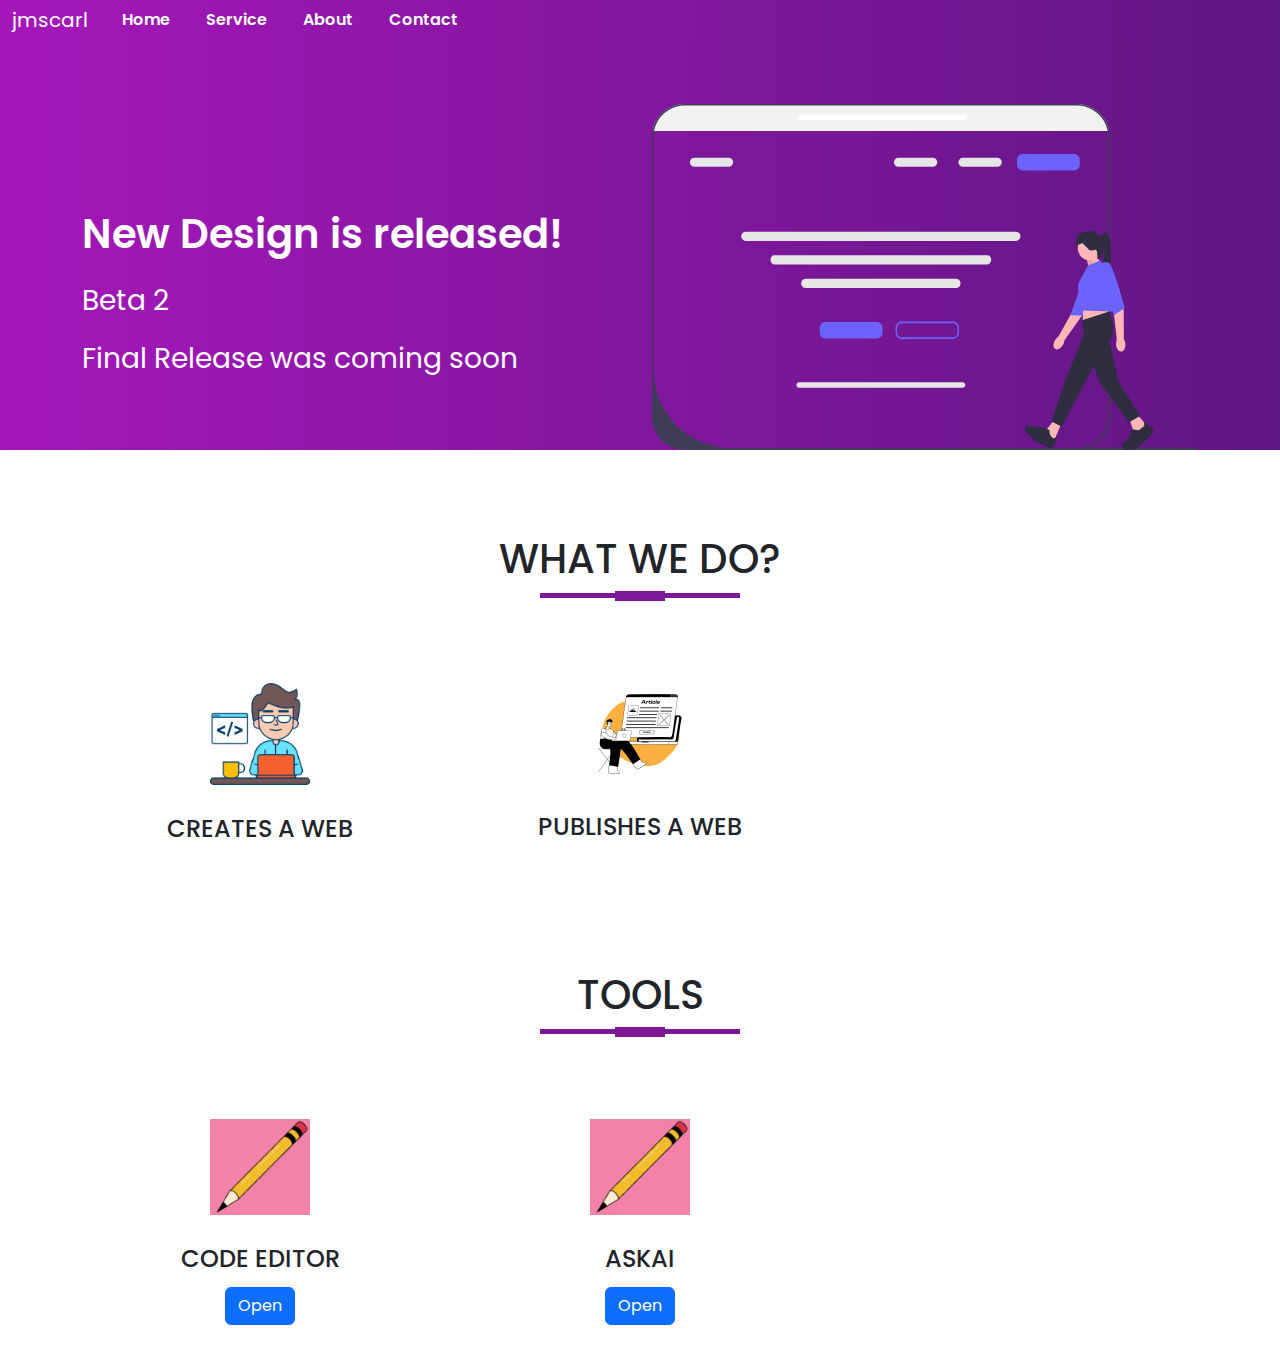
==== index.html @ 3ba20d5d "Update index.html" ====
<!doctype html>
<html lang="en">
  <head>
    <meta charset="utf-8">
    <meta name="viewport" content="width=device-width, initial-scale=1">
    <title>jmscarl Beta</title>
    <link rel="stylesheet" href="style.css">
    <link href="https://cdn.jsdelivr.net/npm/bootstrap@5.3.3/dist/css/bootstrap.min.css" rel="stylesheet" integrity="sha384-QWTKZyjpPEjISv5WaRU9OFeRpok6YctnYmDr5pNlyT2bRjXh0JMhjY6hW+ALEwIH" crossorigin="anonymous">
    <link rel="shortcut icon" href="assets/logo.png" type="image/x-icon">
    <script async src="https://pagead2.googlesyndication.com/pagead/js/adsbygoogle.js?client=ca-pub-1833289482950445"
     crossorigin="anonymous"></script>
  </head>
  <style>
    @import url('https://fonts.googleapis.com/css2?family=Poppins:ital,wght@0,100;0,200;0,300;0,400;0,500;0,600;0,700;0,800;0,900;1,100;1,200;1,300;1,400;1,500;1,600;1,700;1,800;1,900&display=swap');

*{
    margin: 0;
    padding: 0;
}

body{
    font-family: 'Poppins', sans-serif;
}

#nav-bar{
  position: sticky;
  top: 0;
  z-index: 10;
}
.navbar{
  background-image: linear-gradient(to right, #a517ba, #5f1782);
  padding: 0 !important;
}

.navbar-nav li{
  padding: 0 10px;
}

.navbar-nav li a{
  color: #fff !important;
  font-weight: 600;
  float: right;
  text-align: left;
}

.navbar-brand{
  color: #fff;
}

.navbar-toggler{
  outline: none !important;
}

#banner{
  background-image: linear-gradient(to right, #a517ba, #5f1782);
  color: #fff;
  padding-top: 5%;
}

.promo-title{
  font-size: 40px;
  font-weight: 600;
  margin-top: 100px
}

#services{
  padding: 80px 0;
}

.service-img{
  width: 100px;
  margin-top: 20px;
}

.services{
  padding: 30px;
}

.services h4{
  padding: 5px;
  margin-top: 25px;
  text-transform: uppercase;
}

.title::before{
  content: '';
  background: #7b1798;
  height: 5px;
  width: 200px;
  margin-left: auto;
  margin-right: auto;
  display: block;
  transform: translateY(63px);
}

.title::after{
  content: '';
  background: #7b1798;
  height: 10px;
  width: 50px;
  margin-left: auto;
  margin-right: auto;
  margin-bottom: 40px;
  display: block;
  transform: translateY(8px);
}

  </style>
  <body>
    <section id="nav-bar">
      <nav class="navbar navbar-expand-lg bg-body-tertiary">
        <div class="container-fluid">
          <a class="navbar-brand" href="#">jmscarl</a>
          <button class="navbar-toggler" type="button" data-bs-toggle="collapse" data-bs-target="#navbarNav" aria-controls="navbarNav" aria-expanded="false" aria-label="Toggle navigation">
            <span class="navbar-toggler-icon"></span>
          </button>
          <div class="collapse navbar-collapse" id="navbarNav">
            <ul class="navbar-nav ml-auto">
              <li class="nav-item">
                <a class="nav-link active" aria-current="page" href="#">Home</a>
              </li>
              <li class="nav-item">
                <a class="nav-link" href="#services">Service</a>
              </li>
              <li class="nav-item">
                <a class="nav-link" href="about.html">About</a>
              </li>
              <li class="nav-item">
                <a class="nav-link" href="contactus.html">Contact</a>
              </li>
            </ul>
          </div>
        </div>
      </nav>
    </section>

    <section id="banner">
      <div class="container">
        <div class="row">
          <div class="col-md-6">
            <p class="promo-title text-white">New Design is released!</p>
            <p class="text-white fs-3">Beta 2</p>
            <p class="text-white fs-3">Final Release was coming soon</p>
          </div>
          <div class="col-md-6 text-center">
            <img src="assets/test.svg" class="img-fluid">
          </div>
        </div>
      </div>
    </section>

    <section id="services">
      <div class="container text-center">
        <h1 class="title">WHAT WE DO?</h1>
        <div class="row text-center">
          <div class="col-md-4 services">
            <img src="assets/service1.png" class="service-img">
            <h4>Creates a Web</h4>
          </div>
          <div class="col-md-4 services">
            <img src="assets/service2.png" class="service-img">
            <h4>Publishes a Web</h4>
          </div>
        </div>
      </div>
    </section>

    <section id="tools">
      <div class="container text-center">
        <h1 class="title">TOOLS</h1>
        <div class="row text-center">
          <div class="col-md-4 services">
            <img src="assets/app1.png" class="service-img">
            <h4>Code Editor</h4>
            <a href="app/code-editor.html" class="btn btn-primary">Open</a>
          </div>
          <div class="col-md-4 services">
            <img src="assets/app1.png" class="service-img">
            <h4>AskAI</h4>
            <a href="app/ai-chat.html" class="btn btn-primary">Open</a>
          </div>
      </div>
    </section>
    <script src="https://cdn.jsdelivr.net/npm/bootstrap@5.3.3/dist/js/bootstrap.bundle.min.js" integrity="sha384-YvpcrYf0tY3lHB60NNkmXc5s9fDVZLESaAA55NDzOxhy9GkcIdslK1eN7N6jIeHz" crossorigin="anonymous"></script>
  </body>
</html>
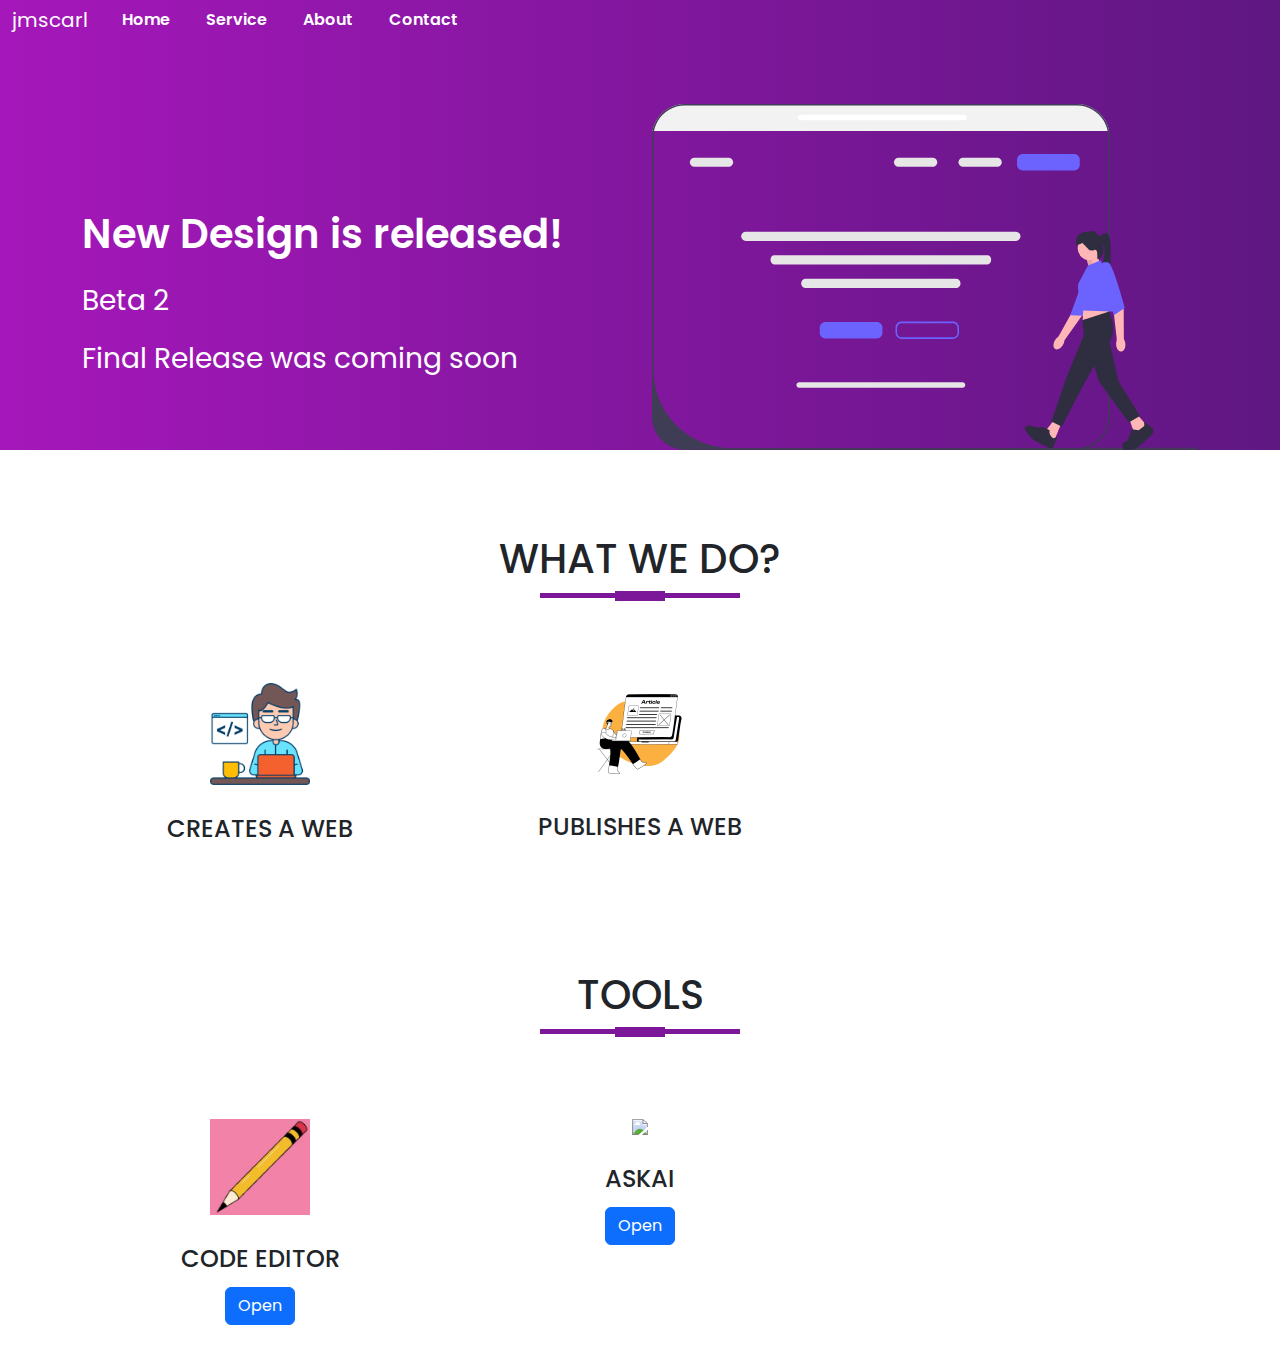
==== commit 9c8c0900: "Update index.html" ====
--- a/index.html
+++ b/index.html
@@ -175,7 +175,7 @@
             <a href="app/code-editor.html" class="btn btn-primary">Open</a>
           </div>
           <div class="col-md-4 services">
-            <img src="assets/app1.png" class="service-img">
+            <img src="ai/chatbot.png" class="service-img">
             <h4>AskAI</h4>
             <a href="app/ai-chat.html" class="btn btn-primary">Open</a>
           </div>
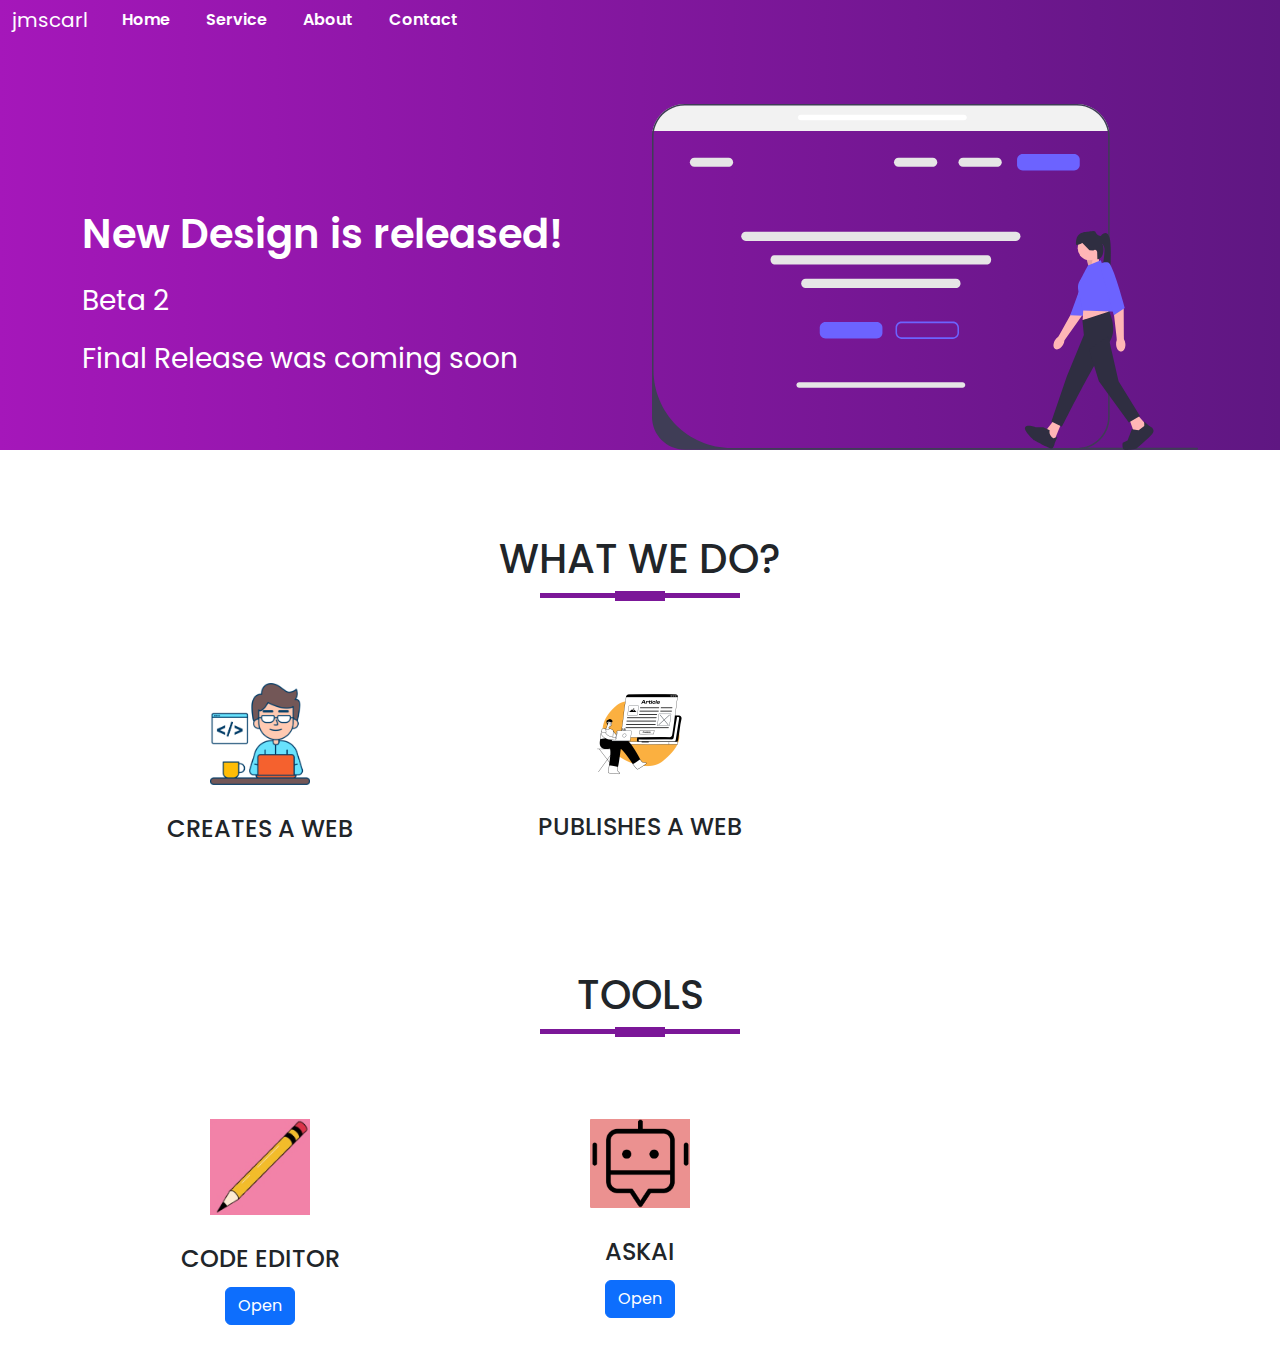
==== commit 7a9ff14b: "Update index.html" ====
--- a/index.html
+++ b/index.html
@@ -175,9 +175,9 @@
             <a href="app/code-editor.html" class="btn btn-primary">Open</a>
           </div>
           <div class="col-md-4 services">
-            <img src="ai/chatbot.png" class="service-img">
+            <img src="app/ai/chatbot.png" class="service-img">
             <h4>AskAI</h4>
-            <a href="app/ai-chat.html" class="btn btn-primary">Open</a>
+            <a href="app/ai/ai-chat.html" class="btn btn-primary">Open</a>
           </div>
       </div>
     </section>
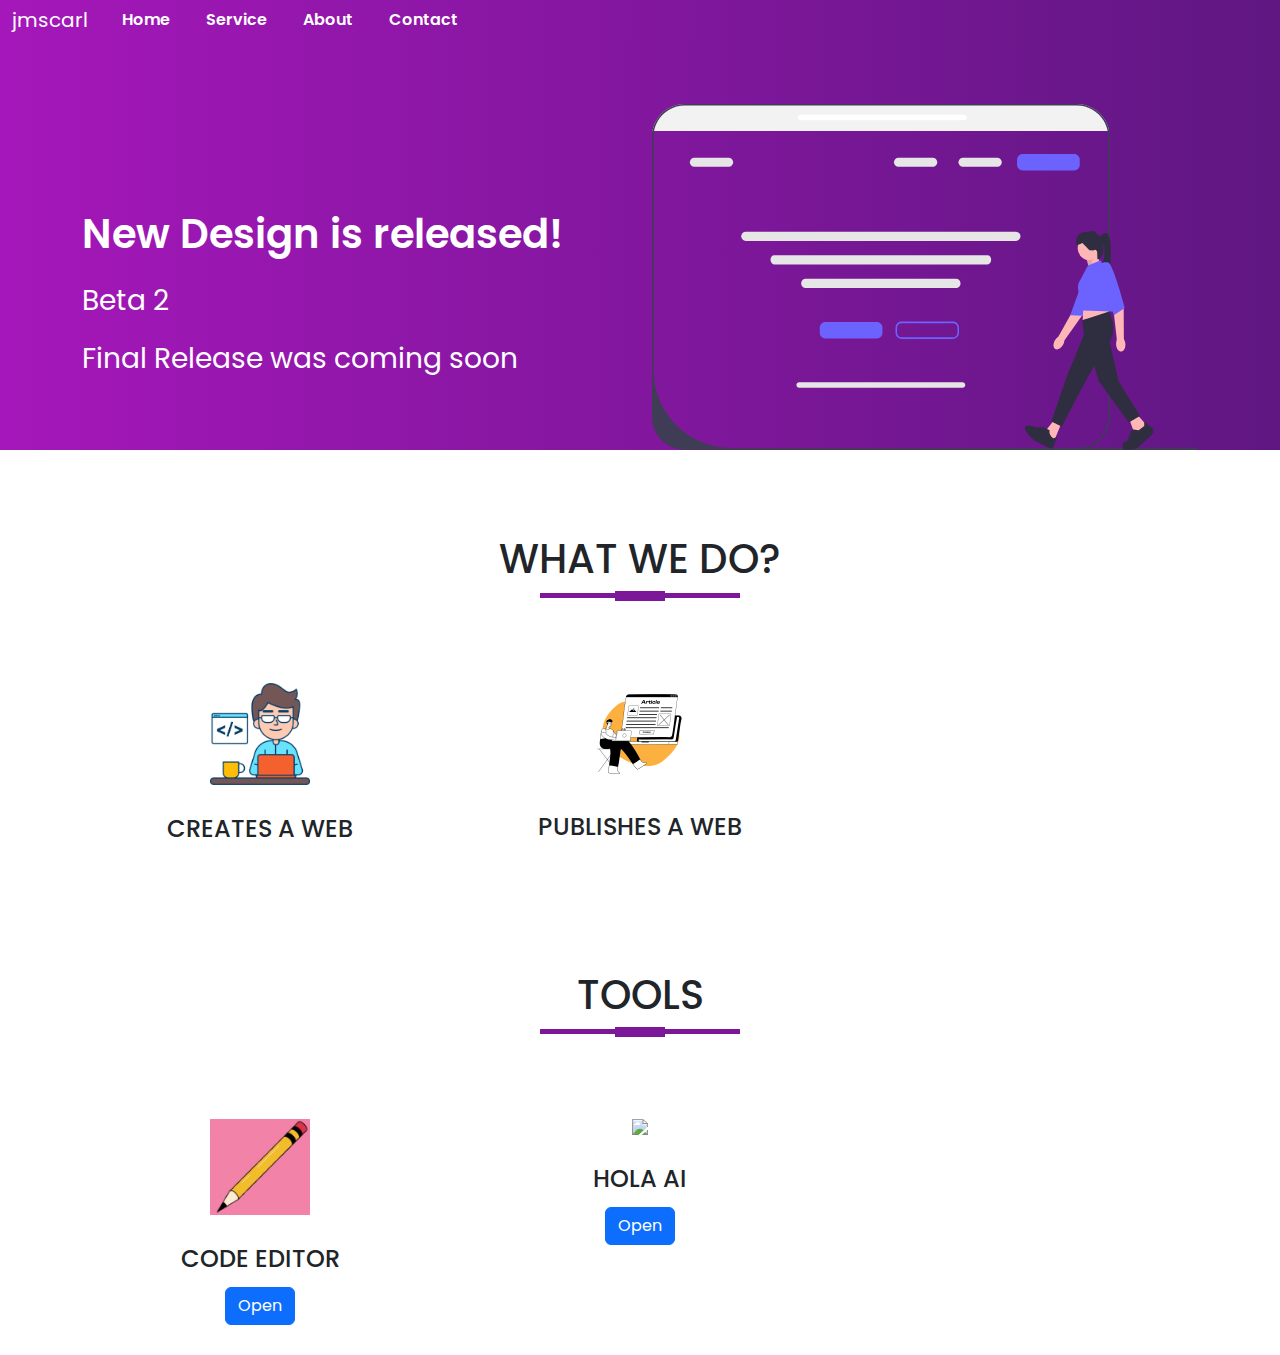
==== commit 144b2c1c: "Update index.html" ====
--- a/index.html
+++ b/index.html
@@ -176,8 +176,8 @@
           </div>
           <div class="col-md-4 services">
             <img src="app/ai/chatbot.png" class="service-img">
-            <h4>AskAI</h4>
-            <a href="app/ai/ai-chat.html" class="btn btn-primary">Open</a>
+            <h4>Hola AI</h4>
+            <a href="https://holaai.netlify.app" class="btn btn-primary">Open</a>
           </div>
       </div>
     </section>
